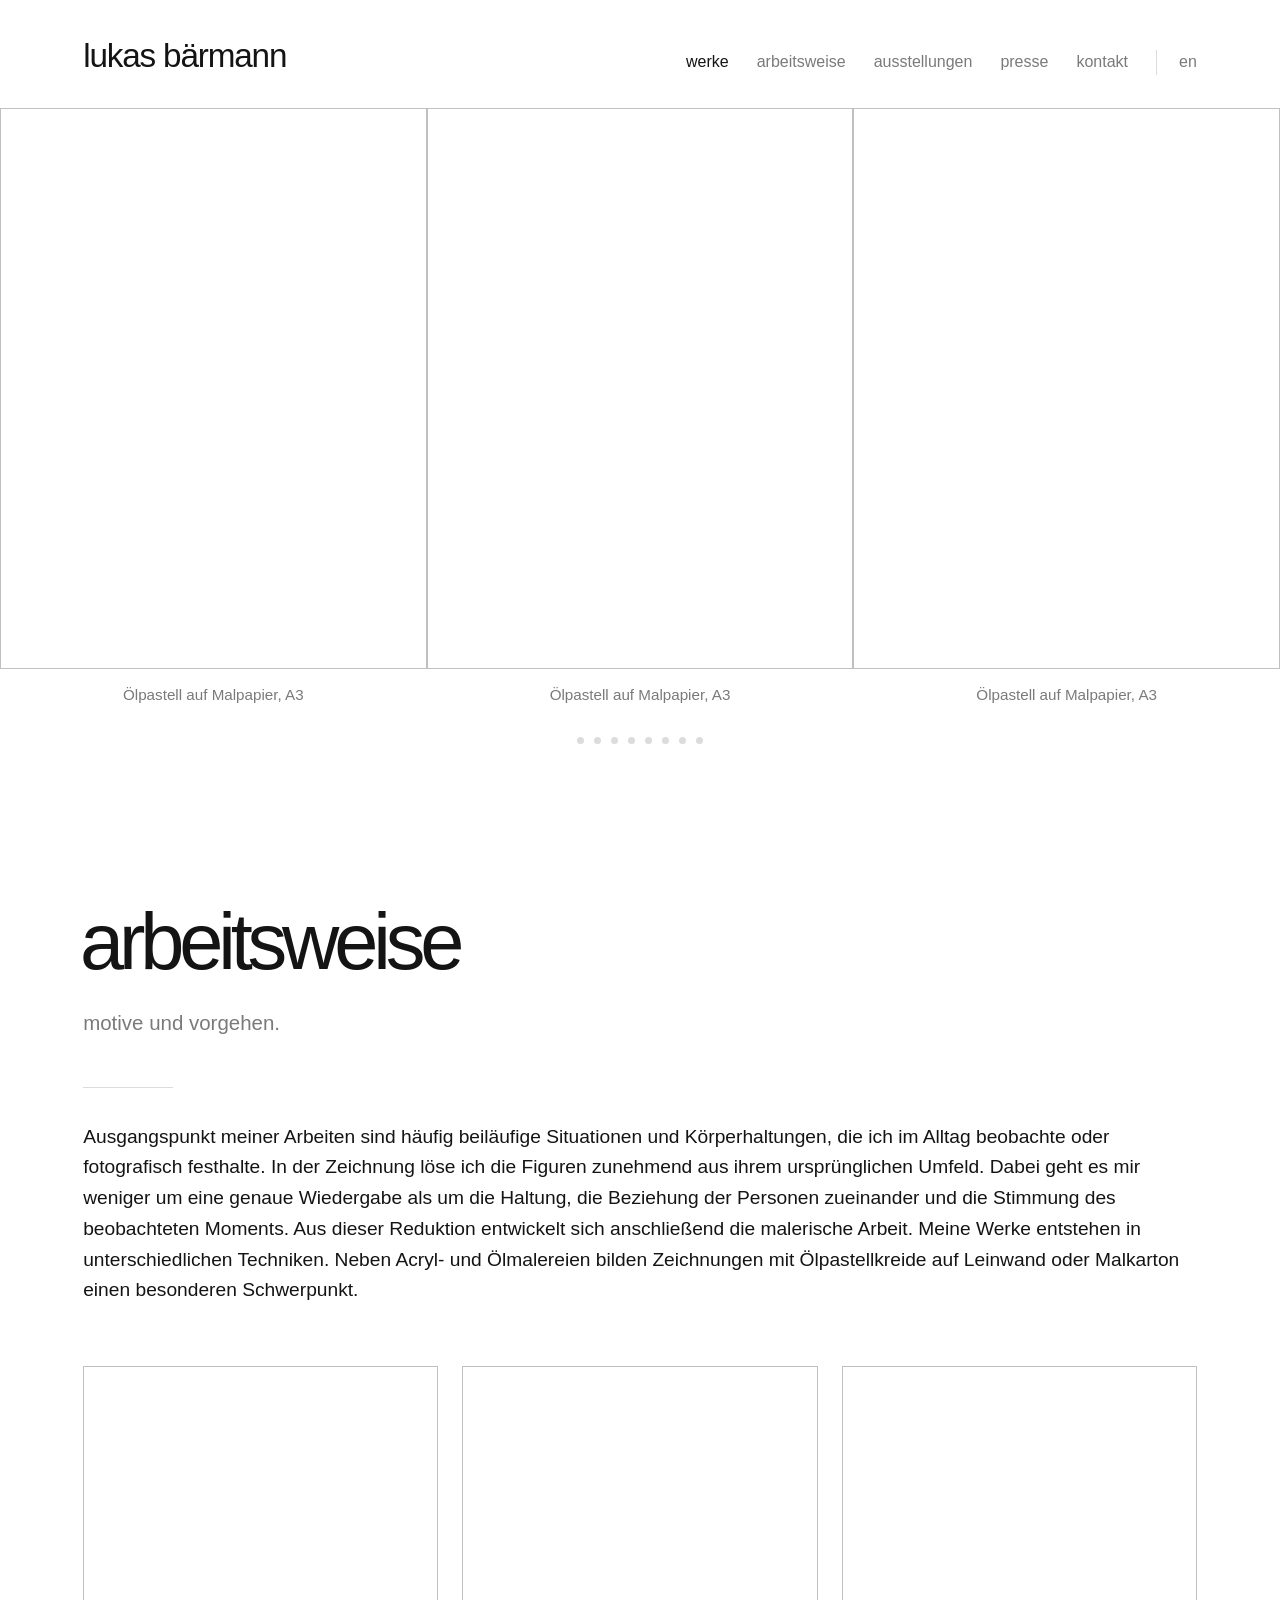
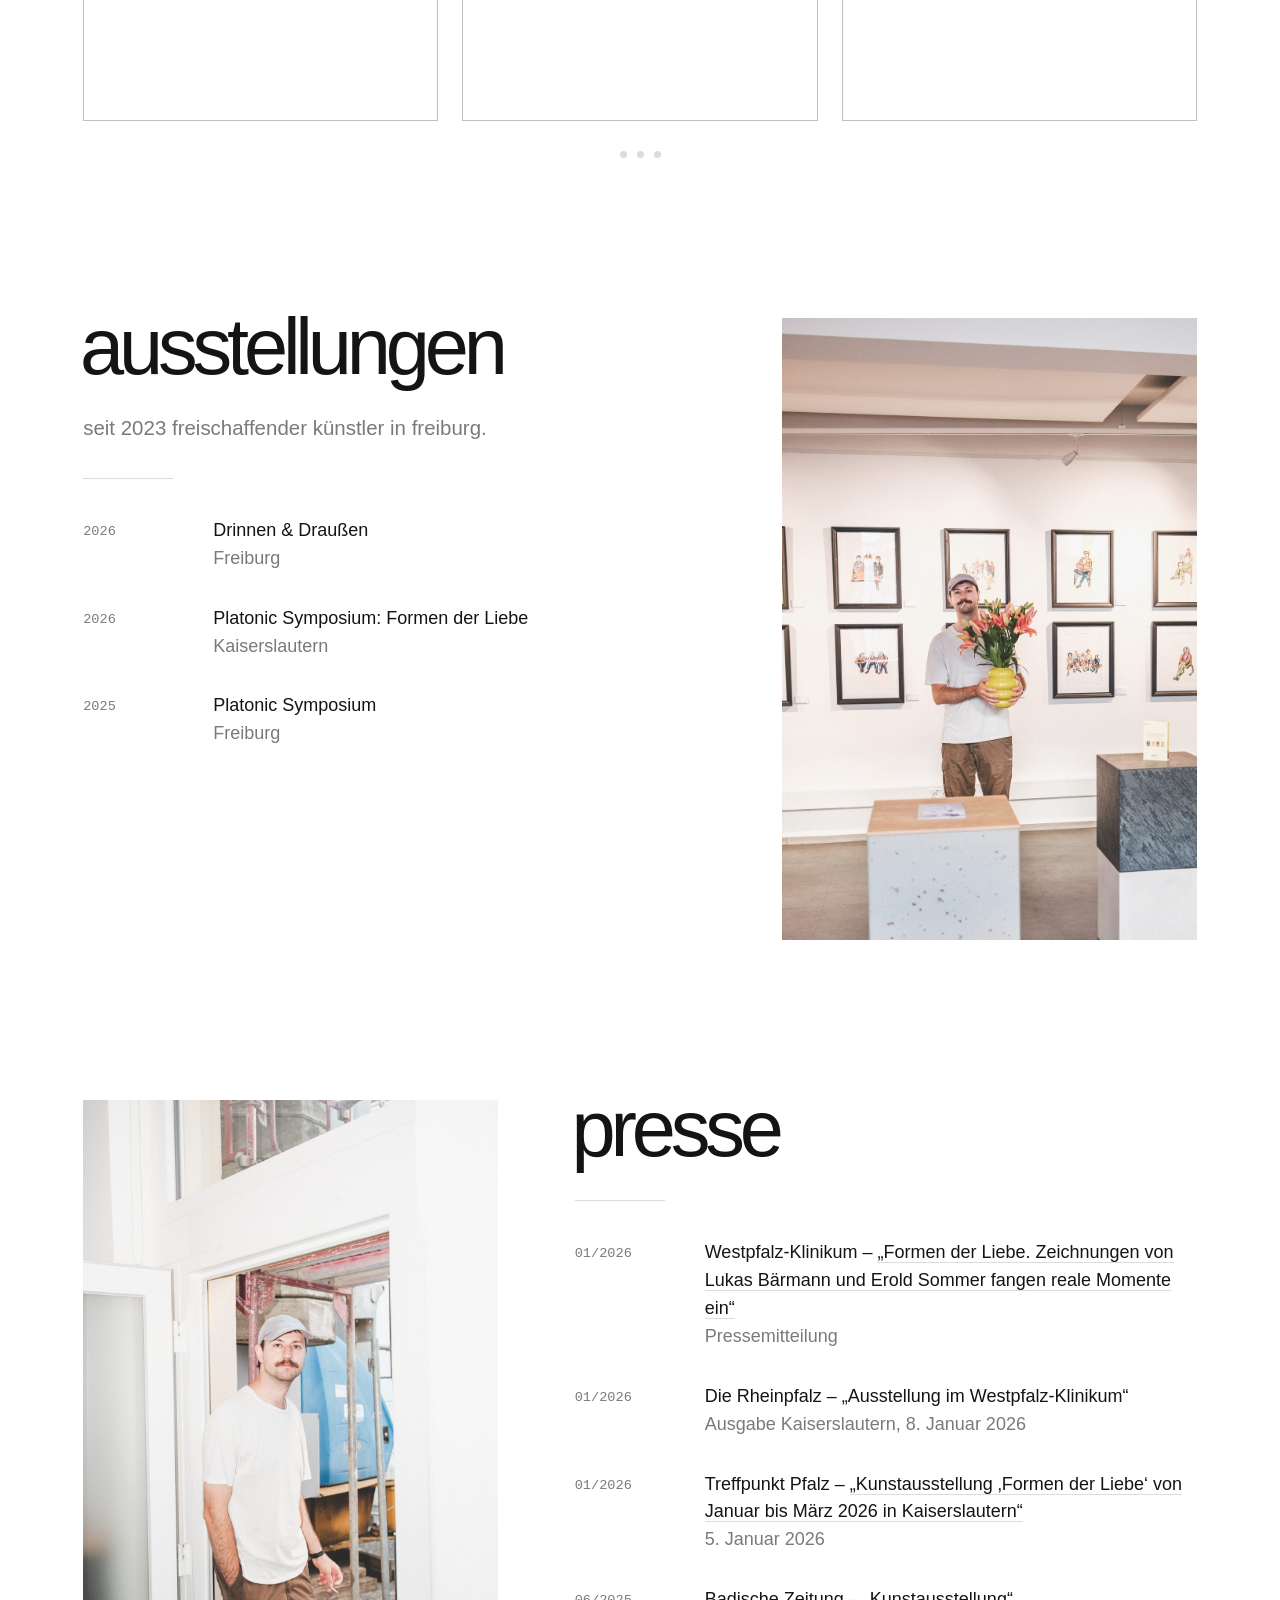
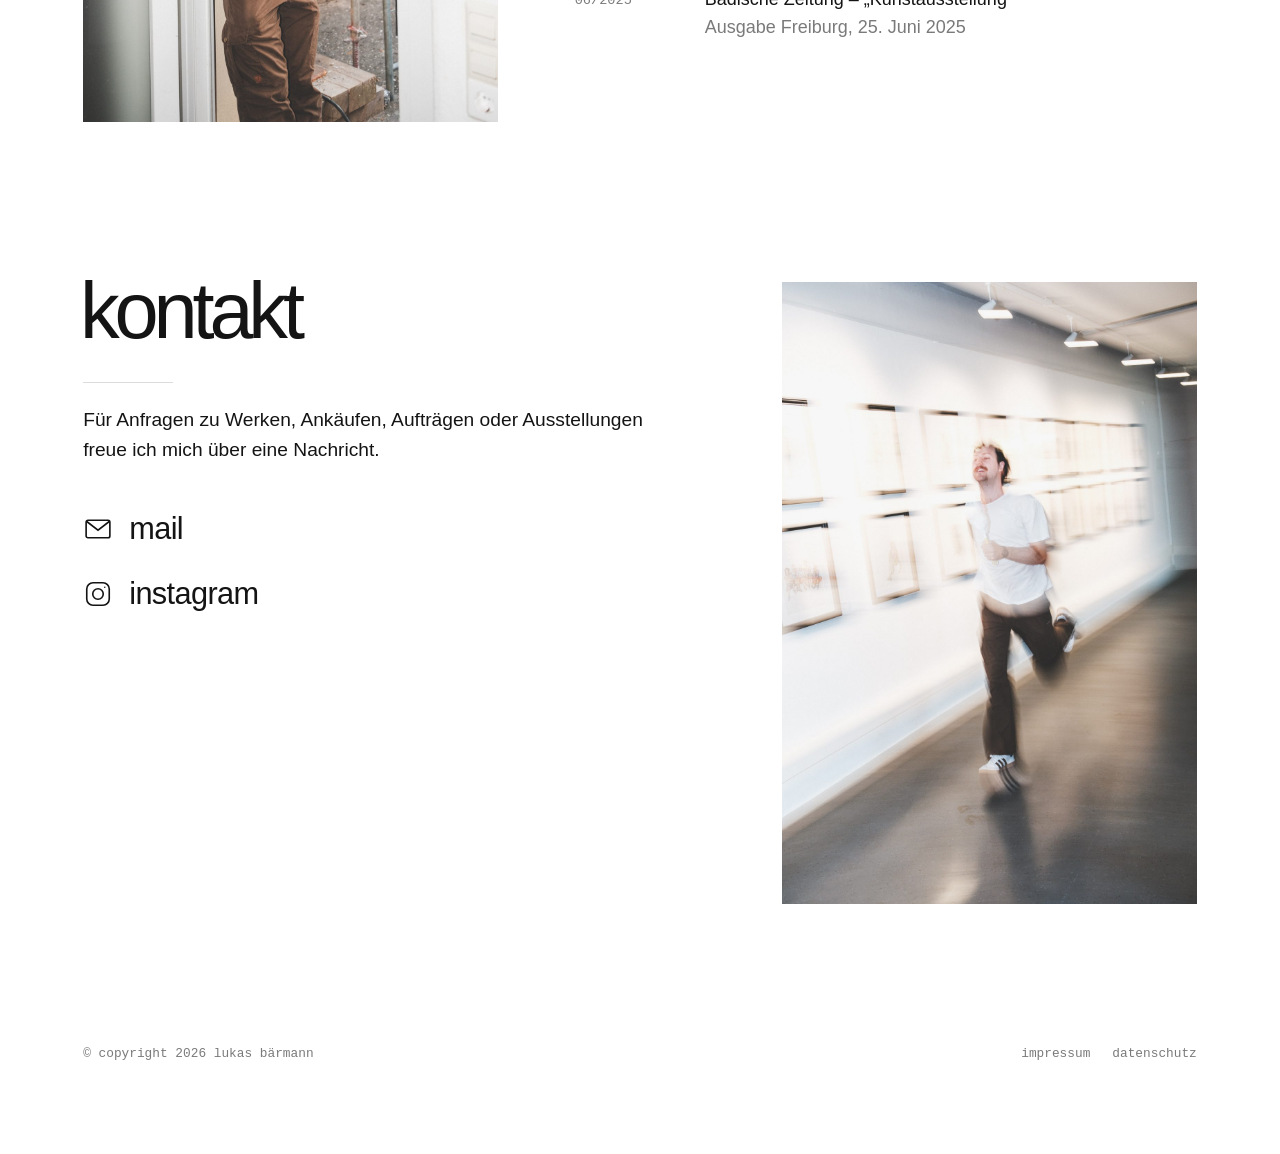
==== index.html @ 50612a20 "Titel: Selfcare statt Selicare Co-Authored-By: Claude Opus 5.5 <noreply@anthropic.com> Claude-Sessio" ====
<!doctype html>
<html lang="de">
<head>
<meta charset="utf-8">
<meta name="viewport" content="width=device-width, initial-scale=1">
<link rel="icon" href="favicon.ico" sizes="48x48">
<link rel="icon" href="favicon-32.png" sizes="32x32" type="image/png">
<link rel="icon" href="favicon-192.png" sizes="192x192" type="image/png">
<link rel="apple-touch-icon" href="apple-touch-icon.png">
<title>Lukas Bärmann – Künstler in Freiburg · Zeichnungen in Ölpastell</title>
<meta name="description" content="Lukas Bärmann – freischaffender Künstler in Freiburg im Breisgau. Figurative Zeichnungen in Ölpastellkreide.">
<link rel="canonical" href="https://lukasbaermann.de/">
<link rel="alternate" hreflang="de" href="https://lukasbaermann.de/">
<link rel="alternate" hreflang="en" href="https://lukasbaermann.de/en/">
<link rel="alternate" hreflang="x-default" href="https://lukasbaermann.de/">
<meta property="og:type" content="website">
<meta property="og:locale" content="de_DE">
<meta property="og:url" content="https://lukasbaermann.de/">
<meta property="og:title" content="Lukas Bärmann – Künstler in Freiburg">
<meta property="og:description" content="Figurative Zeichnungen in Ölpastell. Freischaffender Künstler in Freiburg im Breisgau.">
<meta property="og:image" content="https://lukasbaermann.de/bilder/vorschau.jpg">
<meta property="og:image:width" content="1200">
<meta property="og:image:height" content="630">
<meta name="twitter:card" content="summary_large_image">
<script type="application/ld+json">
{"@context":"https://schema.org","@type":"Person","name":"Lukas Bärmann","url":"https://lukasbaermann.de/",
 "jobTitle":"Bildender Künstler","description":"Freischaffender Künstler in Freiburg im Breisgau, figurative Zeichnungen in Ölpastell.",
 "image":"https://lukasbaermann.de/bilder/vorschau.jpg","email":"mailto:art@lukasbaermann.de",
 "address":{"@type":"PostalAddress","addressLocality":"Freiburg im Breisgau","addressCountry":"DE"},
 "sameAs":["https://www.instagram.com/lukasbaermann/"]}
</script>
<style>
  /* Keine externen Schriften oder Dienste (DSGVO-freundlich) */
  :root{
    --bg:#ffffff; --ink:#141414; --muted:#7a7a7a; --line:#dcdcdc;
    --sans:"Helvetica Neue",Helvetica,Arial,sans-serif;
    --mono:ui-monospace,"SF Mono",Menlo,Consolas,monospace;
    --rand:clamp(20px,6.5vw,100px);
  }
  *{box-sizing:border-box;margin:0;padding:0}
  html{scroll-behavior:smooth}
  body{background:var(--bg);color:var(--ink);font-family:var(--sans);font-weight:400;font-size:18px;line-height:1.55;-webkit-font-smoothing:antialiased}
  a{color:inherit;text-decoration:none}
  img{display:block;max-width:100%}
  button{font:inherit;color:inherit;background:none;border:0;cursor:pointer}
  .rand{padding-left:var(--rand);padding-right:var(--rand)}
  :focus-visible{outline:1px solid var(--ink);outline-offset:3px}

  /* Kopf: schmal, bleibt oben, blendet sich beim Runterscrollen aus */
  header{position:sticky;top:0;z-index:20;background:rgba(255,255,255,.96);display:flex;justify-content:space-between;align-items:baseline;gap:20px;padding-top:30px;padding-bottom:26px;transition:transform .35s ease}
  header.versteckt{transform:translateY(-100%)}
  .logo-h{font:inherit;margin:0}
  .logo{font-size:clamp(1.6rem,2.6vw,2.25rem);font-weight:400;letter-spacing:-.035em}
  nav{display:flex;gap:28px;font-size:1rem}
  nav a{color:var(--muted);transition:color .2s}
  nav a:hover,nav a.aktiv{color:var(--ink)}
  nav .sprache{padding-left:22px;border-left:1px solid var(--line)}
  .burger{display:none;width:44px;height:44px;margin-right:-10px;position:relative}
  .burger span{position:absolute;left:10px;right:10px;height:1.5px;background:var(--ink);transition:transform .3s,opacity .3s}
  .burger span:nth-child(1){top:15px} .burger span:nth-child(2){top:21px} .burger span:nth-child(3){top:27px}
  .menue-offen .burger span:nth-child(1){transform:translateY(6px) rotate(45deg)}
  .menue-offen .burger span:nth-child(2){opacity:0}
  .menue-offen .burger span:nth-child(3){transform:translateY(-6px) rotate(-45deg)}

  /* Abschnitte */
  section{padding-top:140px;padding-bottom:20px;scroll-margin-top:20px}
  .titel{font-size:clamp(2.8rem,6.2vw,6.2rem);font-weight:400;letter-spacing:-.065em;line-height:.95;margin-left:-.04em}
  .unterzeile{font-size:clamp(1.1rem,1.6vw,1.35rem);font-weight:300;color:var(--muted);margin-top:28px}
  .strich{width:90px;height:1px;background:var(--line);margin:48px 0 34px}

  /* Karussell: drei Bilder über die volle Breite, wechselnd (Werke und Arbeitsfotos) */
  #werke{padding-top:0}
  .buehne{position:relative}
  .reihe{display:grid;grid-template-columns:repeat(var(--n,3),minmax(0,1fr));transition:opacity .7s ease}
  .reihe.weg{opacity:0}
  .slot .bildknopf{display:block;width:100%;padding:0;cursor:zoom-in}
  .slot img{width:100%;height:auto;object-fit:cover}
  .slot.werk img{aspect-ratio:1216/1600}
  .slot.foto img{aspect-ratio:1/1}
  .slot figcaption{font-size:.95rem;font-weight:300;text-align:center;padding:14px 16px 0}
  .slot .werktitel,.slot .technik{display:block}
  .slot .technik{color:var(--muted)}
  .slot .status{display:inline-block;margin-top:6px;font-size:.78rem;color:var(--muted);letter-spacing:.01em;border-bottom:1px solid var(--line);transition:color .2s,border-color .2s}
  .slot a.status:hover{color:var(--ink);border-color:var(--ink)}
  .slot .status.verkauft{border-bottom-color:transparent}
  .pfeil{position:absolute;top:0;bottom:0;width:12%;min-width:60px;display:flex;align-items:center;justify-content:center;z-index:3;opacity:0;transition:opacity .3s}
  .pfeil svg{width:44px;height:44px;stroke:#141414;stroke-width:1.2;fill:none;opacity:.45;transition:opacity .2s}
  .pfeil.links{left:0} .pfeil.rechts{right:0}
  .buehne:hover .pfeil{opacity:1}
  .pfeil:hover svg{opacity:.85}
  @media (hover:none){ .pfeil{opacity:1} .pfeil svg{opacity:.35} }
  .punkte{display:flex;justify-content:center;gap:10px;margin-top:30px}
  .punkte button{width:7px;height:7px;border-radius:50%;background:var(--line);padding:0}
  .punkte button.aktiv{background:var(--ink)}
  /* Handy: schmale Fortschrittslinie statt Punkten */
  .fortschritt{display:none;position:relative;width:120px;height:1px;background:var(--line);margin:34px auto 0}
  .fortschritt span{position:absolute;top:-.5px;left:0;height:2px;background:var(--ink);transition:left .45s ease,width .45s ease}
  @media (max-width:760px){ .punkte{display:none} .fortschritt{display:block} }
  /* Handy: Werke liegen nebeneinander und gleiten beim Wischen durch; die Linie ist ein Schieberegler */
  .reihe.band{display:flex;overflow-x:auto;overscroll-behavior-x:contain;scroll-snap-type:x mandatory;scrollbar-width:none;transition:none}
  .reihe.band::-webkit-scrollbar{display:none}
  .reihe.band .slot{flex:0 0 100%;scroll-snap-align:center;scroll-snap-stop:always}
  .fortschritt{touch-action:none;cursor:pointer}
  .fortschritt::before{content:"";position:absolute;left:-12px;right:-12px;top:-16px;bottom:-16px}
  .fortschritt.zieht span{height:3px;top:-1px;transition:none}

  /* Arbeitsweise */
  .text{font-size:clamp(1.1rem,1.5vw,1.35rem);font-weight:300;line-height:1.6;margin-bottom:60px}
  #arbeitsweise .reihe{gap:24px}

  /* Ausstellungen, Presse, Kontakt: Inhalt links, Fotos rechts (alle gleich groß) */
  .zeile-foto{display:grid;grid-template-columns:1.5fr 1fr;gap:clamp(30px,6vw,110px);align-items:start}
  .zeile-foto.gespiegelt{grid-template-columns:1fr 1.5fr}
  .zeile-foto .foto{width:100%;aspect-ratio:2/3;object-fit:cover}
  .zeile-foto .titel{margin-top:-.12em}
  .liste{list-style:none}
  .liste li{display:grid;grid-template-columns:110px 1fr;gap:20px;padding:16px 0}
  .liste .jahr{font-family:var(--mono);font-size:.85rem;color:var(--muted);padding-top:4px}
  .liste strong{font-weight:300}
  .liste span{display:block;font-weight:300;color:var(--muted)}
  .liste a{border-bottom:1px solid var(--line)}
  .liste a:hover{border-color:var(--ink)}

  /* Kontakt */
  #kontakt{padding-bottom:100px}
  #presse .strich,#ausstellungen .strich,#kontakt .strich{margin:34px 0 22px}
  #kontakt p{font-weight:300;font-size:1.2rem;max-width:560px}
  .kanaele{list-style:none;margin-top:40px;display:grid;gap:18px}
  .kanaele a{display:inline-flex;align-items:center;gap:16px;font-size:clamp(1.4rem,2.4vw,2rem);font-weight:300;letter-spacing:-.02em;transition:color .2s}
  .kanaele a:hover{color:var(--muted)}
  .kanaele svg{width:30px;height:30px;flex:none;stroke:currentColor;stroke-width:1.3;fill:none}

  footer{display:flex;justify-content:space-between;flex-wrap:wrap;gap:12px;padding-top:40px;padding-bottom:40px;font-family:var(--mono);font-size:.8rem;color:var(--muted)}
  footer a{margin-left:22px}
  footer a:hover{color:var(--ink)}

  /* Großansicht */
  .gross-ansicht{position:fixed;inset:0;background:rgba(255,255,255,.97);display:none;align-items:center;justify-content:center;flex-direction:column;z-index:50;padding:24px}
  .gross-ansicht.offen{display:flex}
  .gross-ansicht img{max-width:min(92vw,1000px);max-height:82vh;object-fit:contain}
  .gross-ansicht .zeile{margin-top:16px;font-size:.95rem;min-height:1.5em}
  .gross-ansicht .zeile b{font-weight:300}
  .gross-ansicht .zeile span{font-weight:300;color:var(--muted)}
  .gross-ansicht .anfrage{display:inline-block;margin-top:10px;font-size:.95rem;color:var(--muted);border-bottom:1px solid var(--line);transition:color .2s,border-color .2s}
  .gross-ansicht .anfrage:hover{color:var(--ink);border-color:var(--ink)}
  .gross-ansicht .anfrage[hidden]{display:none}
  .gross-ansicht .anfrage.verkauft{border:0;color:var(--muted);cursor:default}
  .gross-ansicht .zu{position:absolute;top:22px;right:28px;font-size:1rem;color:var(--muted)}
  .gross-ansicht .zu:hover{color:var(--ink)}
  .gross-ansicht .pf{position:absolute;top:50%;transform:translateY(-50%);font-size:2rem;font-weight:300;color:var(--muted);padding:20px}
  .gross-ansicht .pf:hover{color:var(--ink)}
  .gross-ansicht .l{left:8px} .gross-ansicht .r{right:8px}

  @media (max-width:760px){
    body{font-size:16px}
    header{align-items:center;padding-top:16px;padding-bottom:14px;flex-wrap:wrap}
    .burger{display:block}
    nav{display:none;flex-basis:100%;flex-direction:column;gap:0;padding:18px 0 10px}
    .menue-offen nav{display:flex}
    nav a{font-size:1.6rem;font-weight:300;letter-spacing:-.02em;padding:6px 0;color:var(--ink)}
    nav a.aktiv{color:var(--muted)}
    nav .sprache{border:0;padding-left:0;margin-top:10px;font-size:1.1rem;color:var(--muted)}
    section{padding-top:80px}
    .liste li{grid-template-columns:1fr;gap:2px}
    .zeile-foto,.zeile-foto.gespiegelt{grid-template-columns:1fr}
    footer{flex-direction:column} footer a{margin:0 22px 0 0}
    .zeile-foto.gespiegelt .foto{order:2}
  }
  @media (prefers-reduced-motion:reduce){ .reihe{transition:none} html{scroll-behavior:auto} }
</style>
</head>
<body>

<header class="rand">
  <h1 class="logo-h"><a href="#" class="logo" aria-label="Lukas Bärmann">lukas bärmann</a></h1>
  <button class="burger" aria-label="menü öffnen" aria-expanded="false" aria-controls="menue"><span></span><span></span><span></span></button>
  <nav id="menue">
    <a href="#werke">werke</a>
    <a href="#arbeitsweise">arbeitsweise</a>
    <a href="#ausstellungen">ausstellungen</a>
    <a href="#presse">presse</a>
    <a href="#kontakt">kontakt</a>
    <a href="en/" class="sprache" lang="en" hreflang="en">en</a>
  </nav>
</header>

<main>
  <section id="werke" aria-label="werke">
    <div class="karussell" data-quelle="werke" data-art="werk">
      <div class="buehne">
        <button class="pfeil links" aria-label="vorherige werke"><svg viewBox="0 0 24 24"><path d="M15 4 7 12l8 8"/></svg></button>
        <button class="pfeil rechts" aria-label="nächste werke"><svg viewBox="0 0 24 24"><path d="M9 4l8 8-8 8"/></svg></button>
        <div class="reihe">
        <figure class="slot werk">
          <button class="bildknopf" aria-label="Nordlichter groß ansehen"><img src="bilder/werke/werk-22-klein.jpg" alt="Nordlichter"></button>
          <figcaption><span class="werktitel">Nordlichter</span><span class="technik">Ölpastell auf Malpapier, A3</span><a class="status" href="mailto:art@lukasbaermann.de?subject=Anfrage%3A%20Nordlichter">anfragen</a></figcaption>
        </figure>
        <figure class="slot werk">
          <button class="bildknopf" aria-label="at Bächle groß ansehen"><img src="bilder/werke/werk-18-klein.jpg" alt="at Bächle"></button>
          <figcaption><span class="werktitel">at Bächle</span><span class="technik">Ölpastell auf Malpapier, A3</span><a class="status" href="mailto:art@lukasbaermann.de?subject=Anfrage%3A%20at Bächle">anfragen</a></figcaption>
        </figure>
        <figure class="slot werk">
          <button class="bildknopf" aria-label="Junge Väter groß ansehen"><img src="bilder/werke/werk-16-klein.jpg" alt="Junge Väter"></button>
          <figcaption><span class="werktitel">Junge Väter</span><span class="technik">Ölpastell auf Malpapier, A3</span><a class="status" href="mailto:art@lukasbaermann.de?subject=Anfrage%3A%20Junge Väter">anfragen</a></figcaption>
        </figure>
        </div>
      </div>
      <div class="punkte"></div>
      <div class="fortschritt" aria-hidden="true"><span></span></div>
    </div>
  </section>

  <section id="arbeitsweise" class="rand">
    <h2 class="titel">arbeitsweise</h2>
    <p class="unterzeile">motive und vorgehen.</p>
    <div class="strich"></div>
    <p class="text">Ausgangspunkt meiner Arbeiten sind häufig beiläufige Situationen und Körperhaltungen, die ich im Alltag beobachte oder fotografisch festhalte. In der Zeichnung löse ich die Figuren zunehmend aus ihrem ursprünglichen Umfeld. Dabei geht es mir weniger um eine genaue Wiedergabe als um die Haltung, die Beziehung der Personen zueinander und die Stimmung des beobachteten Moments. Aus dieser Reduktion entwickelt sich anschließend die malerische Arbeit. Meine Werke entstehen in unterschiedlichen Techniken. Neben Acryl- und Ölmalereien bilden Zeichnungen mit Ölpastellkreide auf Leinwand oder Malkarton einen besonderen Schwerpunkt.</p>
    <div class="karussell" data-quelle="prozess" data-art="foto">
      <div class="buehne">
        <button class="pfeil links" aria-label="vorherige fotos"><svg viewBox="0 0 24 24"><path d="M15 4 7 12l8 8"/></svg></button>
        <button class="pfeil rechts" aria-label="nächste fotos"><svg viewBox="0 0 24 24"><path d="M9 4l8 8-8 8"/></svg></button>
        <div class="reihe">
        <figure class="slot foto">
          <button class="bildknopf" aria-label="Arbeitsprozess 1 groß ansehen"><img src="bilder/atelier/prozess-1.jpg" alt="Arbeitsprozess 1"></button>
        </figure>
        <figure class="slot foto">
          <button class="bildknopf" aria-label="Arbeitsprozess 2 groß ansehen"><img src="bilder/atelier/prozess-2.jpg" alt="Arbeitsprozess 2"></button>
        </figure>
        <figure class="slot foto">
          <button class="bildknopf" aria-label="Arbeitsprozess 3 groß ansehen"><img src="bilder/atelier/prozess-3.jpg" alt="Arbeitsprozess 3"></button>
        </figure>
        </div>
      </div>
      <div class="punkte"></div>
      <div class="fortschritt" aria-hidden="true"><span></span></div>
    </div>
  </section>

  <section id="ausstellungen" class="rand">
    <div class="zeile-foto">
      <div>
        <h2 class="titel">ausstellungen</h2>
        <p class="unterzeile">seit 2023 freischaffender künstler in freiburg.</p>
        <div class="strich"></div>
        <ul class="liste">
      <li><div class="jahr">2026</div><div><strong>Drinnen &amp; Draußen</strong><span>Freiburg</span></div></li>
      <li><div class="jahr">2026</div><div><strong>Platonic Symposium: Formen der Liebe</strong><span>Kaiserslautern</span></div></li>
      <li><div class="jahr">2025</div><div><strong>Platonic Symposium</strong><span>Freiburg</span></div></li>
        </ul>
      </div>
      <img class="foto" src="bilder/titel/ausstellung-2.jpg" alt="Lukas Bärmann mit Blumenvase in der Ausstellung" loading="lazy">
    </div>
  </section>

  <section id="presse" class="rand">
    <div class="zeile-foto gespiegelt">
      <img class="foto" src="bilder/titel/portrait.jpg" alt="Lukas Bärmann im Türrahmen" loading="lazy">
      <div>
        <h2 class="titel">presse</h2>
        <div class="strich"></div>
        <ul class="liste">
          <li><div class="jahr">01/2026</div><div><strong>Westpfalz-Klinikum</strong> – <a href="https://www.westpfalz-klinikum.de/presse/unsere-pressemitteilungen/formen-der-liebe" target="_blank" rel="noopener">„Formen der Liebe. Zeichnungen von Lukas Bärmann und Erold Sommer fangen reale Momente ein“</a><span>Pressemitteilung</span></div></li>
          <li><div class="jahr">01/2026</div><div><strong>Die Rheinpfalz</strong> – „Ausstellung im Westpfalz-Klinikum“<span>Ausgabe Kaiserslautern, 8. Januar 2026</span></div></li>
          <li><div class="jahr">01/2026</div><div><strong>Treffpunkt Pfalz</strong> – <a href="https://www.treffpunkt-pfalz.de/westpfalz/kunstausstellung-formen-der-liebe-von-januar-bis-maerz-2026-in-kaiserslautern/" target="_blank" rel="noopener">„Kunstausstellung ‚Formen der Liebe‘ von Januar bis März 2026 in Kaiserslautern“</a><span>5. Januar 2026</span></div></li>
          <li><div class="jahr">06/2025</div><div><strong>Badische Zeitung</strong> – „Kunstausstellung“<span>Ausgabe Freiburg, 25. Juni 2025</span></div></li>
        </ul>
      </div>
    </div>
  </section>

  <section id="kontakt" class="rand">
    <div class="zeile-foto">
      <div>
        <h2 class="titel">kontakt</h2>
        <div class="strich"></div>
        <p>Für Anfragen zu Werken, Ankäufen, Aufträgen oder Ausstellungen freue ich mich über eine Nachricht.</p>
        <ul class="kanaele">
          <li><a href="mailto:art@lukasbaermann.de"><svg viewBox="0 0 24 24" aria-hidden="true"><rect x="2.5" y="5" width="19" height="14" rx="1.5"/><path d="m3 6 9 7 9-7"/></svg>mail</a></li>
          <li><a href="https://www.instagram.com/lukasbaermann/" target="_blank" rel="noopener"><svg viewBox="0 0 24 24" aria-hidden="true"><rect x="3" y="3" width="18" height="18" rx="5"/><circle cx="12" cy="12" r="4.2"/><circle cx="17.4" cy="6.6" r=".6" fill="currentColor" stroke="none"/></svg>instagram</a></li>
        </ul>
      </div>
      <img class="foto" src="bilder/titel/ausstellung-1.jpg" alt="Lukas Bärmann läuft durch die Ausstellung" loading="lazy">
    </div>
  </section>
</main>

<footer class="rand">
  <span>© copyright 2026 lukas bärmann</span>
  <span><a href="impressum.html">impressum</a><a href="datenschutz.html">datenschutz</a></span>
</footer>

<div class="gross-ansicht" id="gross" role="dialog" aria-modal="true" aria-label="bild groß">
  <button class="zu" id="zu">schließen</button>
  <button class="pf l" id="gl" aria-label="vorheriges bild">‹</button>
  <img id="grossbild" alt="">
  <p class="zeile"><b id="grosstitel"></b> <span id="grosstechnik"></span></p>
  <a class="anfrage" id="anfrage" href="mailto:art@lukasbaermann.de" data-anfragen="anfragen" data-verkauft="verkauft">anfragen</a>
  <button class="pf r" id="gr" aria-label="nächstes bild">›</button>
</div>

<script>
  const QUELLEN={werke:[{"t": "Nordlichter", "src": "bilder/werke/werk-22.jpg", "th": "bilder/werke/werk-22-klein.jpg", "id": "werk-nordlichter", "v": false}, {"t": "at Bächle", "src": "bilder/werke/werk-18.jpg", "th": "bilder/werke/werk-18-klein.jpg", "id": "werk-at-baechle", "v": false}, {"t": "Junge Väter", "src": "bilder/werke/werk-16.jpg", "th": "bilder/werke/werk-16-klein.jpg", "id": "werk-junge-vaeter", "v": false}, {"t": "ZMF 2", "src": "bilder/werke/werk-21.jpg", "th": "bilder/werke/werk-21-klein.jpg", "id": "werk-zmf-2", "v": false}, {"t": "ZMF 1", "src": "bilder/werke/werk-19.jpg", "th": "bilder/werke/werk-19-klein.jpg", "id": "werk-zmf-1", "v": false}, {"t": "Sonntagsausfahrt", "src": "bilder/werke/werk-23.jpg", "th": "bilder/werke/werk-23-klein.jpg", "id": "werk-sonntagsausfahrt", "v": false}, {"t": "Casa di pietra", "src": "bilder/werke/werk-13.jpg", "th": "bilder/werke/werk-13-klein.jpg", "id": "werk-casa-di-pietra", "v": false}, {"t": "Grechetto", "src": "bilder/werke/werk-01.jpg", "th": "bilder/werke/werk-01-klein.jpg", "id": "werk-grechetto", "v": false}, {"t": "Erwartungen", "src": "bilder/werke/werk-12.jpg", "th": "bilder/werke/werk-12-klein.jpg", "id": "werk-erwartungen", "v": false}, {"t": "Schröders", "src": "bilder/werke/werk-06.jpg", "th": "bilder/werke/werk-06-klein.jpg", "id": "werk-schroeders", "v": false}, {"t": "Untitled", "src": "bilder/werke/werk-25.jpg", "th": "bilder/werke/werk-25-klein.jpg", "id": "werk-untitled", "v": false}, {"t": "Stammtisch", "src": "bilder/werke/werk-07.jpg", "th": "bilder/werke/werk-07-klein.jpg", "id": "werk-stammtisch", "v": false}, {"t": "Après-Ski", "src": "bilder/werke/werk-31.jpg", "th": "bilder/werke/werk-31-klein.jpg", "id": "werk-apres-ski", "v": true}, {"t": "Gedanken an Sophia Loren", "src": "bilder/werke/werk-11.jpg", "th": "bilder/werke/werk-11-klein.jpg", "id": "werk-gedanken-an-sophia-loren", "v": false}, {"t": "D'Artagnan", "src": "bilder/werke/werk-30.jpg", "th": "bilder/werke/werk-30-klein.jpg", "id": "werk-d-artagnan", "v": true}, {"t": "Akt mit rotem Handtuch", "src": "bilder/werke/werk-09.jpg", "th": "bilder/werke/werk-09-klein.jpg", "id": "werk-akt-mit-rotem-handtuch", "v": false}, {"t": "Der zweifache Eros", "src": "bilder/werke/werk-08.jpg", "th": "bilder/werke/werk-08-klein.jpg", "id": "werk-der-zweifache-eros", "v": false}, {"t": "Nach dem Tanzen", "src": "bilder/werke/werk-05.jpg", "th": "bilder/werke/werk-05-klein.jpg", "id": "werk-nach-dem-tanzen", "v": false}, {"t": "Zigarettenpause", "src": "bilder/werke/werk-03.jpg", "th": "bilder/werke/werk-03-klein.jpg", "id": "werk-zigarettenpause", "v": false}, {"t": "Selfcare", "src": "bilder/werke/werk-17.jpg", "th": "bilder/werke/werk-17-klein.jpg", "id": "werk-selfcare", "v": false}, {"t": "Sommerabend", "src": "bilder/werke/werk-20.jpg", "th": "bilder/werke/werk-20-klein.jpg", "id": "werk-sommerabend", "v": false}, {"t": "Barfuß", "src": "bilder/werke/werk-32.jpg", "th": "bilder/werke/werk-32-klein.jpg", "id": "werk-barfuss", "v": true}, {"t": "Tommi", "src": "bilder/werke/werk-33.jpg", "th": "bilder/werke/werk-33-klein.jpg", "id": "werk-tommi", "v": true}, {"t": "1984", "src": "bilder/werke/werk-34.jpg", "th": "bilder/werke/werk-34-klein.jpg", "id": "werk-1984", "v": true}], prozess:[{"t": "Arbeitsprozess 1", "src": "bilder/atelier/prozess-1.jpg", "th": "bilder/atelier/prozess-1.jpg"}, {"t": "Arbeitsprozess 2", "src": "bilder/atelier/prozess-2.jpg", "th": "bilder/atelier/prozess-2.jpg"}, {"t": "Arbeitsprozess 3", "src": "bilder/atelier/prozess-3.jpg", "th": "bilder/atelier/prozess-3.jpg"}, {"t": "Arbeitsprozess 4", "src": "bilder/atelier/prozess-4.jpg", "th": "bilder/atelier/prozess-4.jpg"}, {"t": "Arbeitsprozess 5", "src": "bilder/atelier/prozess-5.jpg", "th": "bilder/atelier/prozess-5.jpg"}, {"t": "Arbeitsprozess 6", "src": "bilder/atelier/prozess-6.jpg", "th": "bilder/atelier/prozess-6.jpg"}, {"t": "Arbeitsprozess 7", "src": "bilder/atelier/prozess-7.jpg", "th": "bilder/atelier/prozess-7.jpg"}, {"t": "Arbeitsprozess 8", "src": "bilder/atelier/prozess-8.jpg", "th": "bilder/atelier/prozess-8.jpg"}, {"t": "Arbeitsprozess 9", "src": "bilder/atelier/prozess-9.jpg", "th": "bilder/atelier/prozess-9.jpg"}]};
  const ruhig=matchMedia('(prefers-reduced-motion: reduce)').matches;
  function mailHref(w){return 'mailto:art@lukasbaermann.de?subject='+encodeURIComponent('Anfrage: '+w.t)+'&body='+encodeURIComponent('Hallo Lukas,\n\nich interessiere mich für dein Werk „'+w.t+'“ (Ölpastell auf Malpapier, A3).\n\n');}
  function laden(src){return new Promise(r=>{const i=new Image();i.onload=i.onerror=r;i.src=src;});}

  // Großansicht (für Werke mit Titel, für Fotos ohne)
  const gross=document.getElementById('gross'), gb=document.getElementById('grossbild'),
        gt=document.getElementById('grosstitel'), gtech=document.getElementById('grosstechnik');
  let gListe=[], gi=0, gWerk=false; const offen=()=>gross.classList.contains('offen');
  function oeffnen(liste,i,werk){gListe=liste;gWerk=werk;gi=(i+liste.length)%liste.length;const w=liste[gi];
    gb.src=w.src;gb.alt=w.t;gt.textContent=werk?w.t:'';gtech.textContent=werk?'– Ölpastell auf Malpapier, A3':'';
    const an=document.getElementById('anfrage'); an.hidden=!werk;
    an.textContent=(werk&&w.v)?an.dataset.verkauft:an.dataset.anfragen; an.classList.toggle('verkauft',!!(werk&&w.v));
    if(werk&&w.v) an.removeAttribute('href');
    if(werk&&!w.v) an.href=mailHref(w);
    gross.classList.add('offen');if(werk&&w.id)history.replaceState(null,'','#'+w.id);}
  function schliessen(){gross.classList.remove('offen');history.replaceState(null,'',location.pathname);}
  document.getElementById('zu').onclick=schliessen;
  document.getElementById('gl').onclick=()=>oeffnen(gListe,gi-1,gWerk);
  document.getElementById('gr').onclick=()=>oeffnen(gListe,gi+1,gWerk);
  gross.addEventListener('click',e=>{if(e.target===gross)schliessen();});
  document.addEventListener('keydown',e=>{if(!offen())return;
    if(e.key==='Escape')schliessen();if(e.key==='ArrowLeft')oeffnen(gListe,gi-1,gWerk);if(e.key==='ArrowRight')oeffnen(gListe,gi+1,gWerk);});

  // Karussell: Dreiergruppen über die volle Breite, wechseln automatisch
  const alleKarusselle=[];
  function karussell(el){
    const basis=QUELLEN[el.dataset.quelle], art=el.dataset.art, werk=art==='werk';
    // Handy: in der Werke-Galerie zuerst "at Bächle", dann die übrigen in gewohnter Reihenfolge
    // Handy, Arbeitsfotos: Gruppenskizze, ausgemaltes Gruppenbild, Zeichnen im Garten | mittlere Reihe wie gehabt |
    // Zeichnen des sitzenden Mannes, Skizze, ausgemalter sitzender Mann
    const ordnung=n=>{ if(n!==1) return basis;
      if(!werk) return [1,2,0,3,4,5,8,6,7].map(k=>basis[k]);
      const i=basis.findIndex(w=>w.t==='at Bächle');
      return i<0?basis:[basis[i],...basis.filter((_,k)=>k!==i)]; };
    let liste=basis;
    const reihe=el.querySelector('.reihe'), punkte=el.querySelector('.punkte'), buehne=el.querySelector('.buehne'),
          regler=el.querySelector('.fortschritt'), linie=el.querySelector('.fortschritt span');
    let proSeite=0, seite=0, timer=null, pause=false;
    const band=()=>proSeite===1;          // Handy: Band zum Durchblättern
    const seiten=()=>Math.ceil(liste.length/proSeite);
    const idx=(s,k)=>(s*proSeite+k)%liste.length;
    const datei=w=>(werk&&innerWidth*devicePixelRatio/proSeite>560)?w.src:w.th;
    const REG=120; let stueck=14;
    function beschriften(f,w){
      const img=f.querySelector('img'); img.alt=w.t;
      const c=f.querySelector('figcaption'); if(c){c.querySelector('.werktitel').textContent=w.t;
        const lab=document.getElementById('anfrage').dataset, pl=c.querySelector('.status-platz');
        pl.innerHTML=w.v?'<span class="status verkauft"></span>':'<a class="status"></a>';
        const s=pl.firstChild; s.textContent=w.v?lab.verkauft:lab.anfragen; if(!w.v)s.href=mailHref(w);}
      f.querySelector('.bildknopf').setAttribute('aria-label',w.t+' groß ansehen');
    }
    const slotHtml=()=>`<figure class="slot ${art}"><button class="bildknopf"><img alt=""></button>${werk?'<figcaption><span class="werktitel"></span><span class="technik">Ölpastell auf Malpapier, A3</span><span class="status-platz"></span></figcaption>':''}</figure>`;
    function bauen(){
      reihe.style.setProperty('--n',proSeite);
      reihe.classList.toggle('band',band());
      const n=liste.length, anzahl=band()?n+2:proSeite;   // Band: [Klon letztes] Werke… [Klon erstes]
      reihe.innerHTML=Array.from({length:anzahl},slotHtml).join('');
      const echt=k=>(k-1+n)%n;
      reihe.querySelectorAll('.bildknopf').forEach((b,k)=>b.onclick=()=>oeffnen(liste,band()?echt(k):idx(seite,k),werk));
      if(band()){
        reihe.querySelectorAll('.slot').forEach((f,k)=>{const w=liste[echt(k)],img=f.querySelector('img');
          if(k>2&&k<n+1)img.loading='lazy'; img.sizes='100vw'; img.srcset=w.th+' 532w, '+w.src+' 1216w'; img.src=w.th; beschriften(f,w);
          if(k===0||k===n+1)f.setAttribute('aria-hidden','true');});
      }
      stueck=Math.max(REG/seiten(),14); linie.style.width=stueck+'px';
      punkte.innerHTML=Array.from({length:seiten()},(_,i)=>`<button aria-label="gruppe ${i+1}"></button>`).join('');
      punkte.querySelectorAll('button').forEach((b,i)=>b.onclick=()=>{zeige(i);neustart();});
    }
    function linieSetzen(anteil){ linie.style.left=(Math.min(1,Math.max(0,anteil))*(REG-stueck))+'px'; }
    async function zeige(s,sofort=false){
      if(band()){
        // s darf -1 bzw. n sein: dann wird zum Klon geblättert und danach unsichtbar ans andere Ende gesprungen
        const n=seiten(); s=Math.max(-1,Math.min(n,s)); seite=(s+n)%n;
        reihe.scrollTo({left:(s+1)*reihe.clientWidth,behavior:(sofort||ruhig)?'instant':'smooth'});
        if(sofort) linieSetzen(n>1?seite/(n-1):0);
        return;
      }
      seite=(s+seiten())%seiten();
      const ws=Array.from({length:proSeite},(_,k)=>liste[idx(seite,k)]);
      const fertig=Promise.all(ws.map(w=>laden(datei(w))));
      if(!sofort&&!ruhig){reihe.classList.add('weg');await new Promise(r=>setTimeout(r,700));}
      await fertig;
      reihe.querySelectorAll('.slot').forEach((f,k)=>{const w=ws[k]; f.querySelector('img').src=datei(w); beschriften(f,w);});
      reihe.classList.remove('weg');
      punkte.querySelectorAll('button').forEach((b,i)=>b.classList.toggle('aktiv',i===seite));
      linieSetzen(seiten()>1?seite/(seiten()-1):0);
      for(let k=0;k<proSeite;k++) laden(datei(liste[idx(seite+1,k)]));
    }
    // Band: Linie folgt dem Wischen fließend
    let ruheTimer=null;
    function nachDemBlaettern(){ if(!band()||zieht)return; const W=reihe.clientWidth, n=seiten(), pos=Math.round(reihe.scrollLeft/W);
      if(pos===0) reihe.scrollTo({left:n*W,behavior:'instant'});          // vom Anfang rückwärts -> letztes Werk
      else if(pos===n+1) reihe.scrollTo({left:W,behavior:'instant'});     // über das Ende hinaus -> wieder von vorne
    }
    reihe.addEventListener('scroll',()=>{ if(!band())return;
      const W=Math.max(1,reihe.clientWidth), n=seiten(), lage=reihe.scrollLeft/W-1;
      linieSetzen(n>1?lage/(n-1):0);
      seite=((Math.round(lage)%n)+n)%n;
      clearTimeout(ruheTimer); ruheTimer=setTimeout(nachDemBlaettern,140); },{passive:true});
    reihe.addEventListener('scrollend',nachDemBlaettern);
    // Linie als Schieberegler
    let zieht=false;
    function ziehen(e){ const r=regler.getBoundingClientRect();
      const anteil=Math.min(1,Math.max(0,(e.clientX-r.left-stueck/2)/(REG-stueck)));
      if(band()) reihe.scrollLeft=(1+anteil*(seiten()-1))*reihe.clientWidth;
      else { linieSetzen(anteil); } return anteil; }
    regler.addEventListener('pointerdown',e=>{ zieht=true; pause=true; regler.classList.add('zieht'); regler.setPointerCapture(e.pointerId);
      reihe.style.scrollSnapType='none'; ziehen(e); });
    regler.addEventListener('pointermove',e=>{ if(zieht) ziehen(e); });
    const loslassen=e=>{ if(!zieht)return; zieht=false; regler.classList.remove('zieht'); reihe.style.scrollSnapType='';
      const anteil=ziehen(e); const ziel=Math.round(anteil*(seiten()-1)); pause=false; zeige(ziel); neustart(); };
    regler.addEventListener('pointerup',loslassen); regler.addEventListener('pointercancel',loslassen);
    function neustart(){clearInterval(timer); if(!ruhig) timer=setInterval(()=>{
      const r=el.getBoundingClientRect(), sichtbar=r.bottom>0&&r.top<innerHeight;
      if(!pause&&sichtbar&&!document.hidden&&!offen())zeige(seite+1);},6000);}
    el.querySelector('.pfeil.links').onclick=()=>{zeige(seite-1);neustart();};
    el.querySelector('.pfeil.rechts').onclick=()=>{zeige(seite+1);neustart();};
    buehne.addEventListener('mouseenter',()=>pause=true); buehne.addEventListener('mouseleave',()=>pause=false);
    let x0=null;
    buehne.addEventListener('touchstart',e=>{x0=e.touches[0].clientX; if(band())pause=true;},{passive:true});
    buehne.addEventListener('touchend',e=>{ if(band()){pause=false;neustart();x0=null;return;}
      if(x0===null)return;const dx=e.changedTouches[0].clientX-x0;
      if(Math.abs(dx)>40){zeige(seite+(dx<0?1:-1));neustart();} x0=null;});
    function anpassen(){const n=innerWidth<760?1:3; if(n!==proSeite){const w0=proSeite?liste[band()?seite:idx(seite,0)]:null;
      proSeite=n; liste=ordnung(n); const erstes=w0?Math.max(0,liste.indexOf(w0)):0;
      seite=Math.floor(erstes/proSeite); bauen(); requestAnimationFrame(()=>zeige(seite,true));}}
    addEventListener('resize',anpassen); anpassen(); neustart();
    alleKarusselle.push({el,weiter:d=>{zeige(seite+d);neustart();}});
  }
  document.querySelectorAll('.karussell').forEach(karussell);
  // Pfeiltasten steuern das Karussell, das gerade im Bild ist
  document.addEventListener('keydown',e=>{if(offen()||(e.key!=='ArrowLeft'&&e.key!=='ArrowRight'))return;
    const k=alleKarusselle.find(k=>{const r=k.el.getBoundingClientRect();return r.top<innerHeight*.6&&r.bottom>innerHeight*.3;});
    if(k)k.weiter(e.key==='ArrowRight'?1:-1);});

  // Kopfzeile: beim Runterscrollen ausblenden, beim Hochscrollen zeigen
  const kopf=document.querySelector('header'); let yAlt=scrollY;
  const burger=document.querySelector('.burger');
  function menue(auf){kopf.classList.toggle('menue-offen',auf);burger.setAttribute('aria-expanded',auf);burger.setAttribute('aria-label',auf?'menü schließen':'menü öffnen');}
  burger.onclick=()=>menue(!kopf.classList.contains('menue-offen'));
  document.querySelectorAll('nav a').forEach(a=>a.addEventListener('click',()=>menue(false)));
  addEventListener('scroll',()=>{const y=scrollY; if(!kopf.classList.contains('menue-offen'))kopf.classList.toggle('versteckt',y>yAlt&&y>120); yAlt=y;},{passive:true});
  // aktuellen Abschnitt im Menü markieren
  const links=[...document.querySelectorAll('nav a')];
  const beobachter=new IntersectionObserver(es=>es.forEach(e=>{if(e.isIntersecting)links.forEach(a=>a.classList.toggle('aktiv',a.getAttribute('href')==='#'+e.target.id));}),
    {rootMargin:'-45% 0px -50% 0px'});
  document.querySelectorAll('main section').forEach(s=>beobachter.observe(s));

  // Direktlink auf ein Werk, z. B. lukasbaermann.de/#werk-grechetto
  const start=QUELLEN.werke.findIndex(w=>'#'+w.id===location.hash); if(start>=0) oeffnen(QUELLEN.werke,start,true);
</script>
</body>
</html>
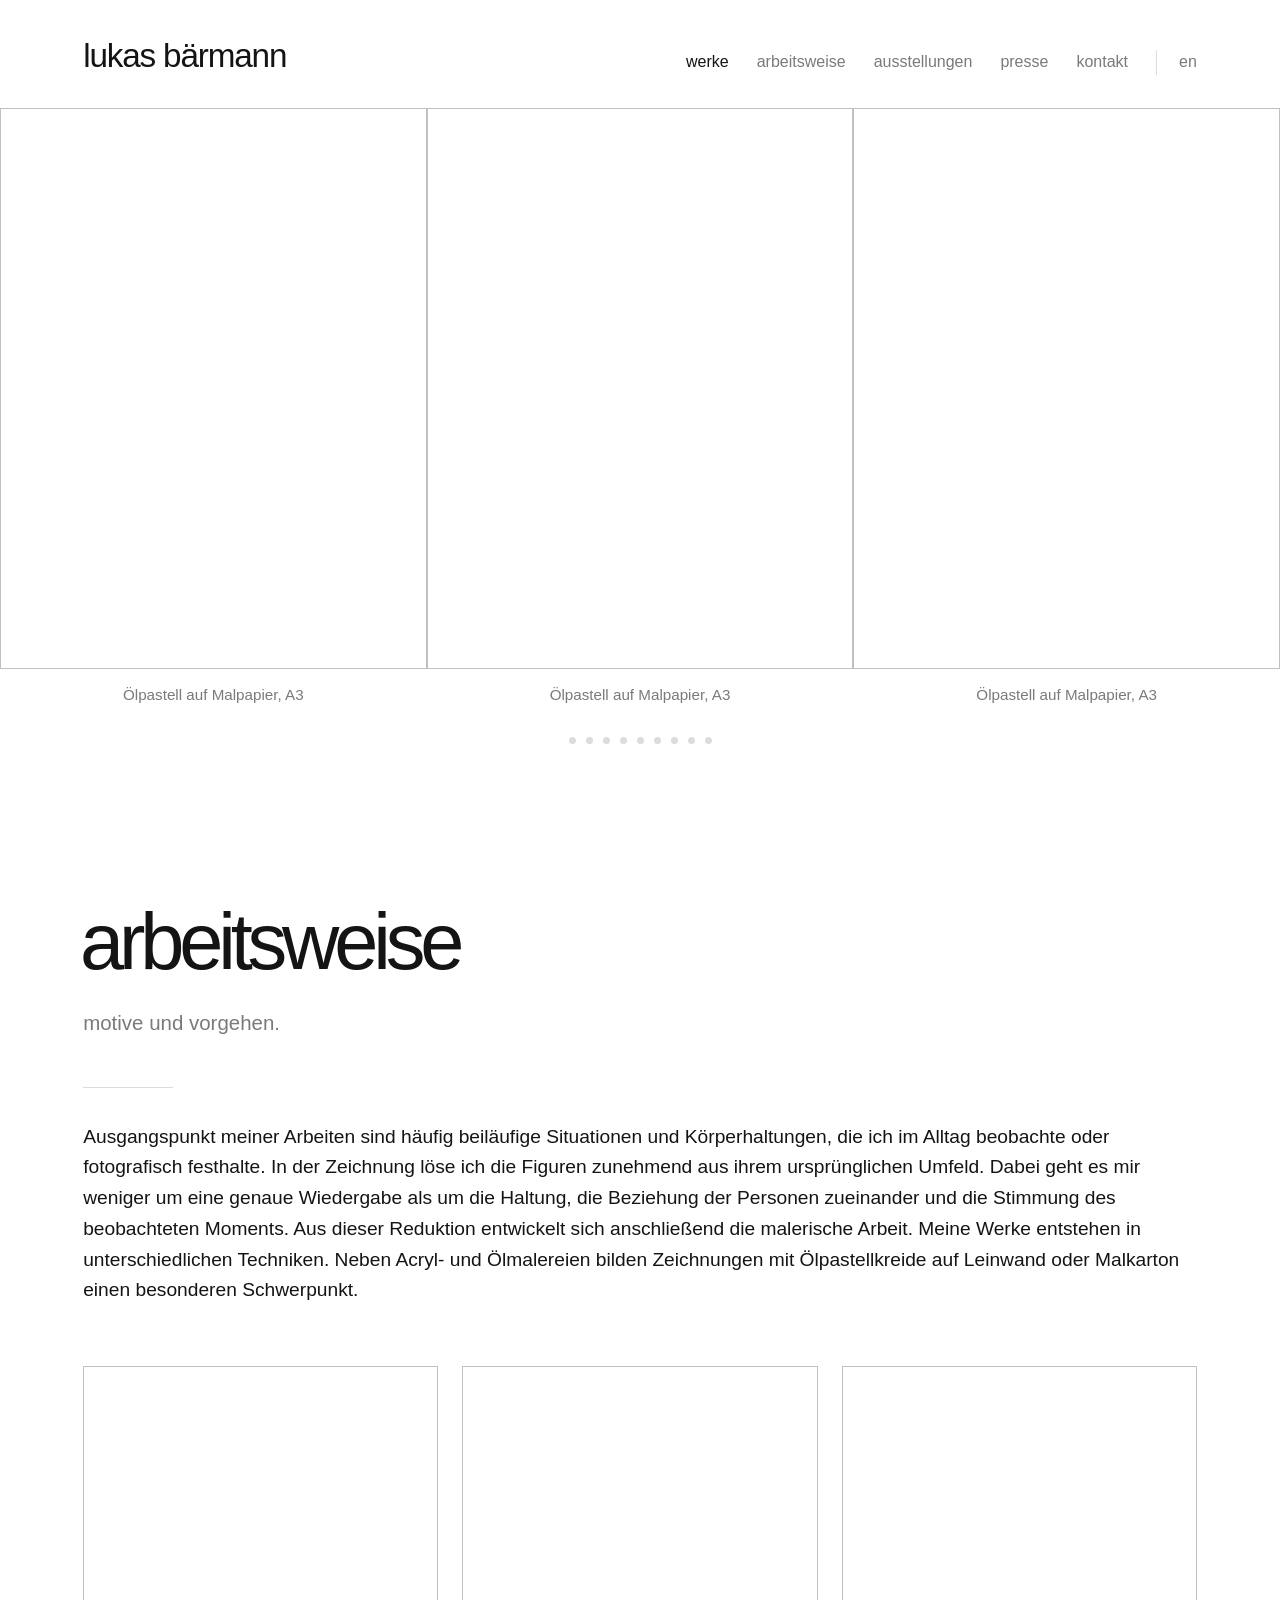
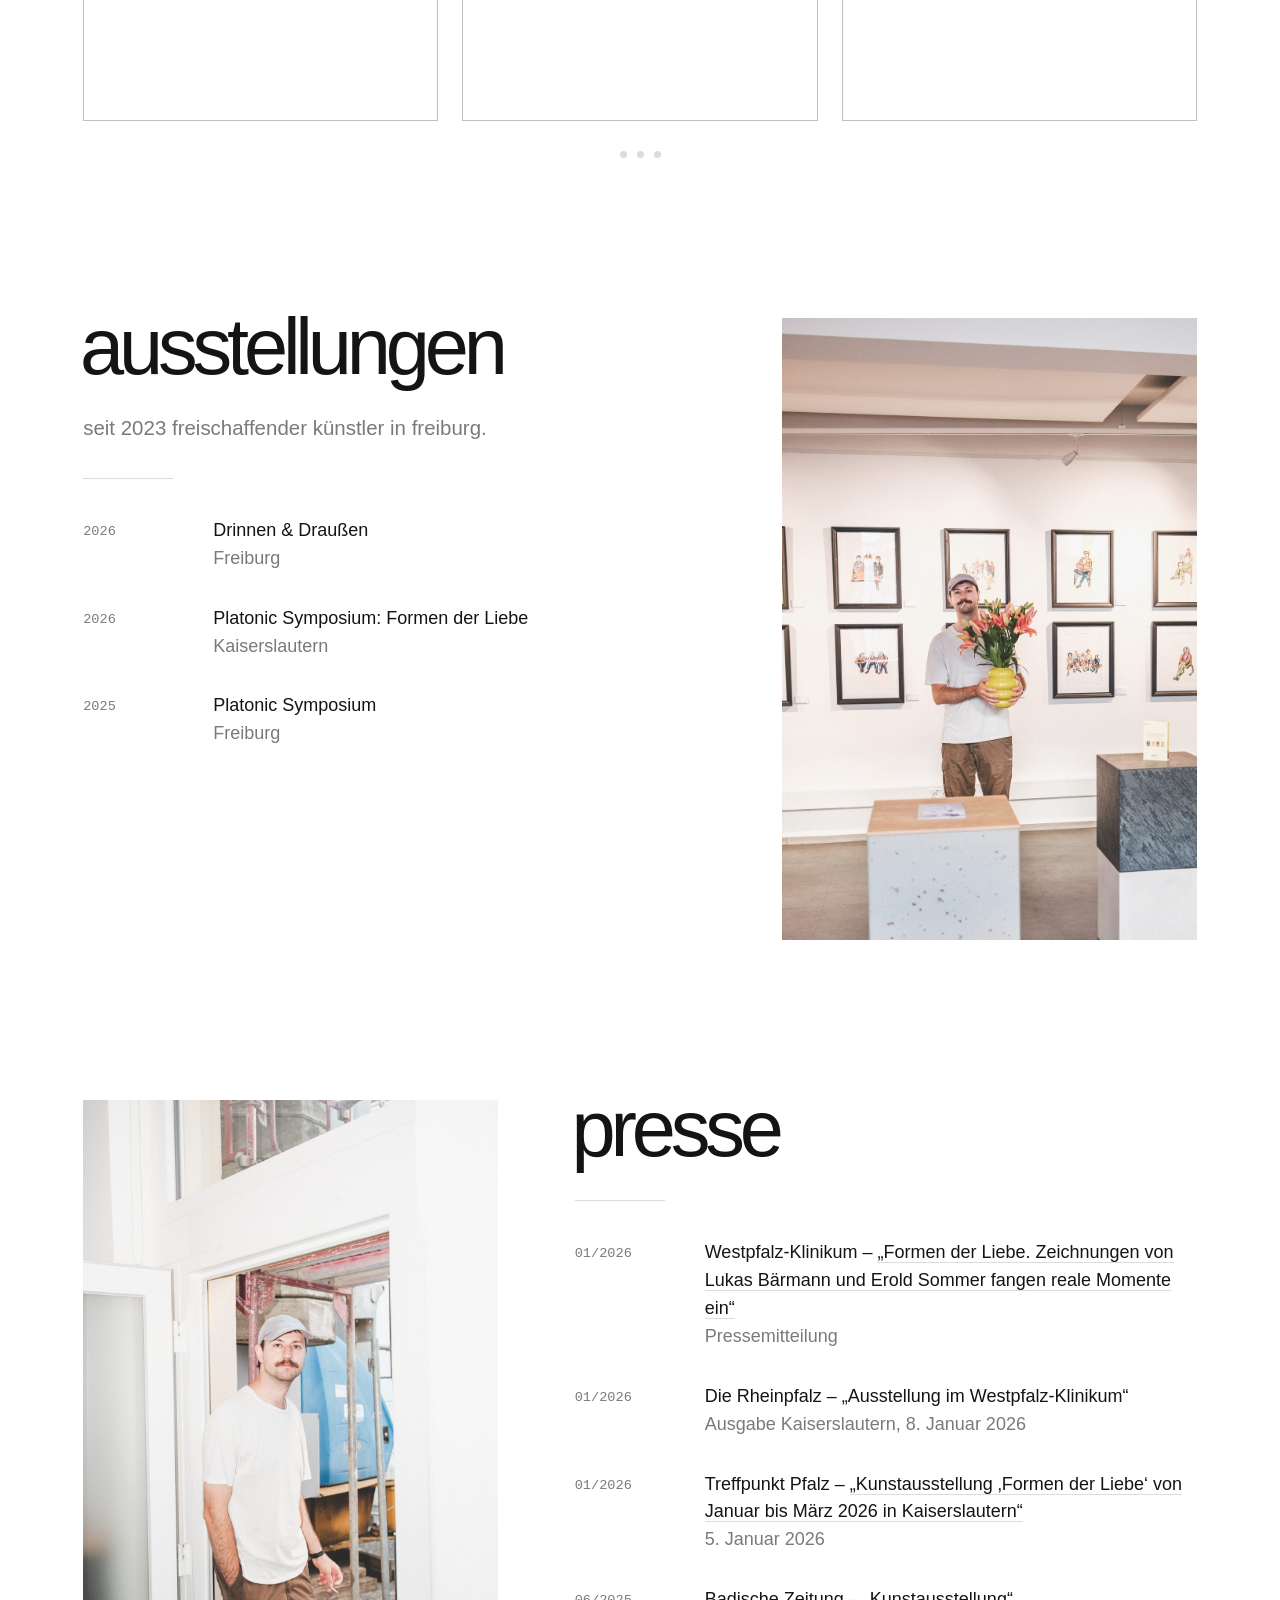
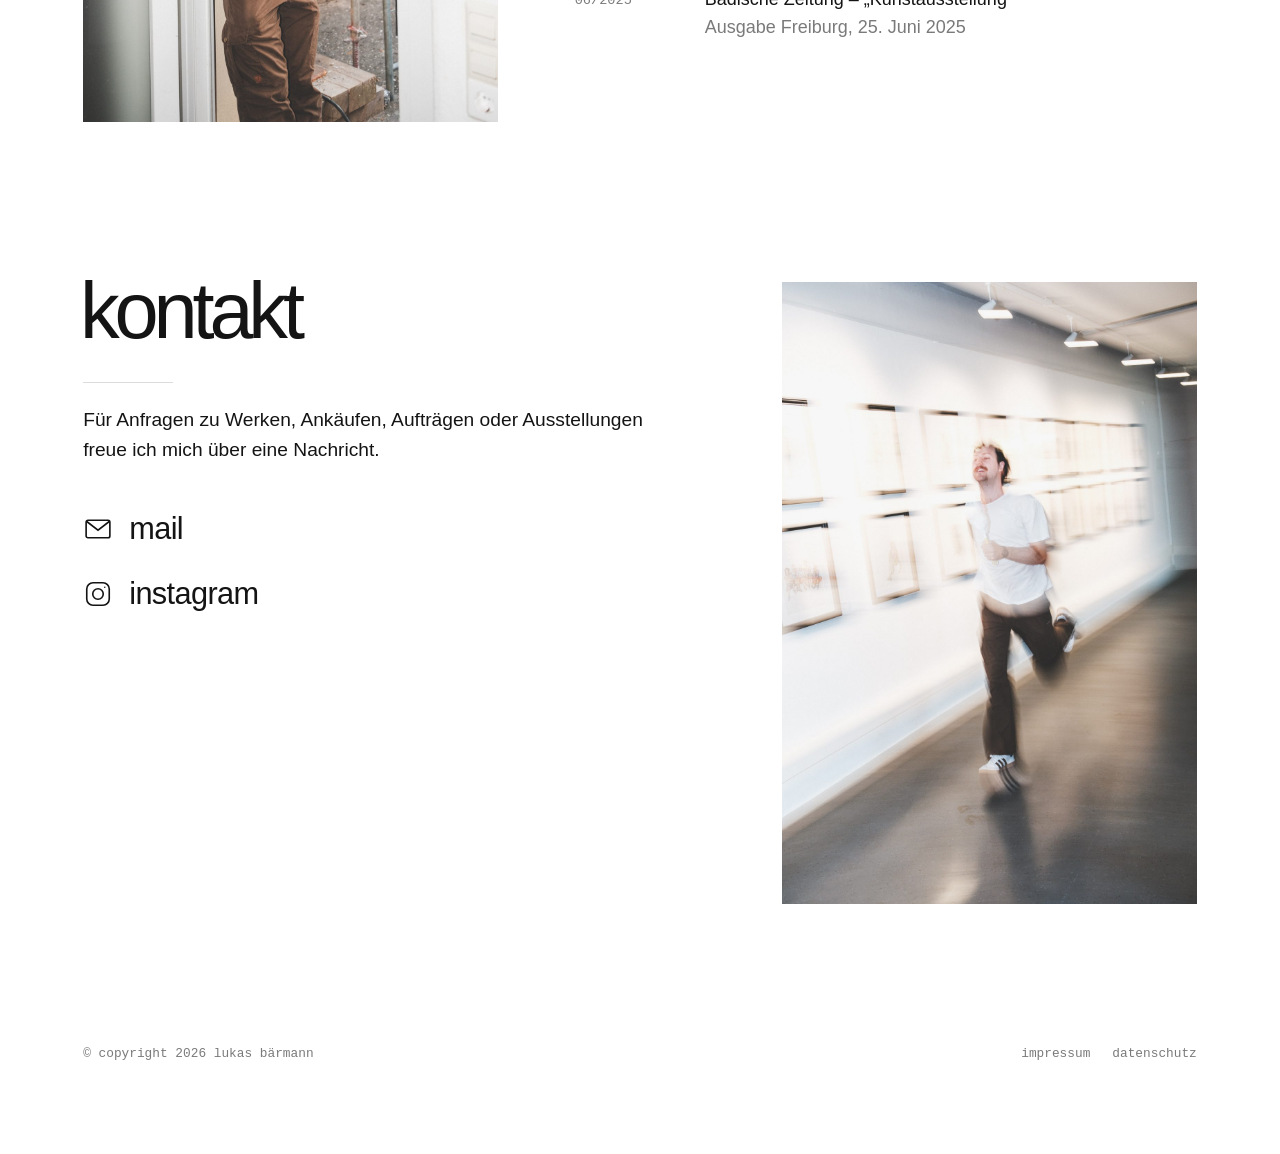
==== commit 8fbf1379: "Neue Gruppe 9: Das Schöne, Das Wahre (verkauft), Das Gute (verkauft) Co-Authored-By: Claude Opus 5.5" ====
--- a/index.html
+++ b/index.html
@@ -83,6 +83,10 @@
   .slot .status{display:inline-block;margin-top:6px;font-size:.78rem;color:var(--muted);letter-spacing:.01em;border-bottom:1px solid var(--line);transition:color .2s,border-color .2s}
   .slot a.status:hover{color:var(--ink);border-color:var(--ink)}
   .slot .status.verkauft{border-bottom-color:transparent}
+  /* Verfügbarkeit: kleiner Punkt hinter "anfragen" (grün) bzw. "verkauft" (rot) */
+  .slot .status,.gross-ansicht .anfrage{position:relative}
+  .slot .status::after,.gross-ansicht .anfrage::after{content:"";position:absolute;right:-12px;top:50%;width:6px;height:6px;margin-top:-3px;border-radius:50%;background:#3f9b5f}
+  .slot .status.verkauft::after,.gross-ansicht .anfrage.verkauft::after{background:#c8453c}
   .pfeil{position:absolute;top:0;bottom:0;width:12%;min-width:60px;display:flex;align-items:center;justify-content:center;z-index:3;opacity:0;transition:opacity .3s}
   .pfeil svg{width:44px;height:44px;stroke:#141414;stroke-width:1.2;fill:none;opacity:.45;transition:opacity .2s}
   .pfeil.links{left:0} .pfeil.rechts{right:0}
@@ -201,7 +205,7 @@
         </figure>
         <figure class="slot werk">
           <button class="bildknopf" aria-label="Junge Väter groß ansehen"><img src="bilder/werke/werk-16-klein.jpg" alt="Junge Väter"></button>
-          <figcaption><span class="werktitel">Junge Väter</span><span class="technik">Ölpastell auf Malpapier, A3</span><a class="status" href="mailto:art@lukasbaermann.de?subject=Anfrage%3A%20Junge Väter">anfragen</a></figcaption>
+          <figcaption><span class="werktitel">Junge Väter</span><span class="technik">Ölpastell auf Malpapier, A3</span><span class="status verkauft">verkauft</span></figcaption>
         </figure>
         </div>
       </div>
@@ -299,7 +303,7 @@
 </div>
 
 <script>
-  const QUELLEN={werke:[{"t": "Nordlichter", "src": "bilder/werke/werk-22.jpg", "th": "bilder/werke/werk-22-klein.jpg", "id": "werk-nordlichter", "v": false}, {"t": "at Bächle", "src": "bilder/werke/werk-18.jpg", "th": "bilder/werke/werk-18-klein.jpg", "id": "werk-at-baechle", "v": false}, {"t": "Junge Väter", "src": "bilder/werke/werk-16.jpg", "th": "bilder/werke/werk-16-klein.jpg", "id": "werk-junge-vaeter", "v": false}, {"t": "ZMF 2", "src": "bilder/werke/werk-21.jpg", "th": "bilder/werke/werk-21-klein.jpg", "id": "werk-zmf-2", "v": false}, {"t": "ZMF 1", "src": "bilder/werke/werk-19.jpg", "th": "bilder/werke/werk-19-klein.jpg", "id": "werk-zmf-1", "v": false}, {"t": "Sonntagsausfahrt", "src": "bilder/werke/werk-23.jpg", "th": "bilder/werke/werk-23-klein.jpg", "id": "werk-sonntagsausfahrt", "v": false}, {"t": "Casa di pietra", "src": "bilder/werke/werk-13.jpg", "th": "bilder/werke/werk-13-klein.jpg", "id": "werk-casa-di-pietra", "v": false}, {"t": "Grechetto", "src": "bilder/werke/werk-01.jpg", "th": "bilder/werke/werk-01-klein.jpg", "id": "werk-grechetto", "v": false}, {"t": "Erwartungen", "src": "bilder/werke/werk-12.jpg", "th": "bilder/werke/werk-12-klein.jpg", "id": "werk-erwartungen", "v": false}, {"t": "Schröders", "src": "bilder/werke/werk-06.jpg", "th": "bilder/werke/werk-06-klein.jpg", "id": "werk-schroeders", "v": false}, {"t": "Untitled", "src": "bilder/werke/werk-25.jpg", "th": "bilder/werke/werk-25-klein.jpg", "id": "werk-untitled", "v": false}, {"t": "Stammtisch", "src": "bilder/werke/werk-07.jpg", "th": "bilder/werke/werk-07-klein.jpg", "id": "werk-stammtisch", "v": false}, {"t": "Après-Ski", "src": "bilder/werke/werk-31.jpg", "th": "bilder/werke/werk-31-klein.jpg", "id": "werk-apres-ski", "v": true}, {"t": "Gedanken an Sophia Loren", "src": "bilder/werke/werk-11.jpg", "th": "bilder/werke/werk-11-klein.jpg", "id": "werk-gedanken-an-sophia-loren", "v": false}, {"t": "D'Artagnan", "src": "bilder/werke/werk-30.jpg", "th": "bilder/werke/werk-30-klein.jpg", "id": "werk-d-artagnan", "v": true}, {"t": "Akt mit rotem Handtuch", "src": "bilder/werke/werk-09.jpg", "th": "bilder/werke/werk-09-klein.jpg", "id": "werk-akt-mit-rotem-handtuch", "v": false}, {"t": "Der zweifache Eros", "src": "bilder/werke/werk-08.jpg", "th": "bilder/werke/werk-08-klein.jpg", "id": "werk-der-zweifache-eros", "v": false}, {"t": "Nach dem Tanzen", "src": "bilder/werke/werk-05.jpg", "th": "bilder/werke/werk-05-klein.jpg", "id": "werk-nach-dem-tanzen", "v": false}, {"t": "Zigarettenpause", "src": "bilder/werke/werk-03.jpg", "th": "bilder/werke/werk-03-klein.jpg", "id": "werk-zigarettenpause", "v": false}, {"t": "Selfcare", "src": "bilder/werke/werk-17.jpg", "th": "bilder/werke/werk-17-klein.jpg", "id": "werk-selfcare", "v": false}, {"t": "Sommerabend", "src": "bilder/werke/werk-20.jpg", "th": "bilder/werke/werk-20-klein.jpg", "id": "werk-sommerabend", "v": false}, {"t": "Barfuß", "src": "bilder/werke/werk-32.jpg", "th": "bilder/werke/werk-32-klein.jpg", "id": "werk-barfuss", "v": true}, {"t": "Tommi", "src": "bilder/werke/werk-33.jpg", "th": "bilder/werke/werk-33-klein.jpg", "id": "werk-tommi", "v": true}, {"t": "1984", "src": "bilder/werke/werk-34.jpg", "th": "bilder/werke/werk-34-klein.jpg", "id": "werk-1984", "v": true}], prozess:[{"t": "Arbeitsprozess 1", "src": "bilder/atelier/prozess-1.jpg", "th": "bilder/atelier/prozess-1.jpg"}, {"t": "Arbeitsprozess 2", "src": "bilder/atelier/prozess-2.jpg", "th": "bilder/atelier/prozess-2.jpg"}, {"t": "Arbeitsprozess 3", "src": "bilder/atelier/prozess-3.jpg", "th": "bilder/atelier/prozess-3.jpg"}, {"t": "Arbeitsprozess 4", "src": "bilder/atelier/prozess-4.jpg", "th": "bilder/atelier/prozess-4.jpg"}, {"t": "Arbeitsprozess 5", "src": "bilder/atelier/prozess-5.jpg", "th": "bilder/atelier/prozess-5.jpg"}, {"t": "Arbeitsprozess 6", "src": "bilder/atelier/prozess-6.jpg", "th": "bilder/atelier/prozess-6.jpg"}, {"t": "Arbeitsprozess 7", "src": "bilder/atelier/prozess-7.jpg", "th": "bilder/atelier/prozess-7.jpg"}, {"t": "Arbeitsprozess 8", "src": "bilder/atelier/prozess-8.jpg", "th": "bilder/atelier/prozess-8.jpg"}, {"t": "Arbeitsprozess 9", "src": "bilder/atelier/prozess-9.jpg", "th": "bilder/atelier/prozess-9.jpg"}]};
+  const QUELLEN={werke:[{"t": "Nordlichter", "src": "bilder/werke/werk-22.jpg", "th": "bilder/werke/werk-22-klein.jpg", "id": "werk-nordlichter", "v": false}, {"t": "at Bächle", "src": "bilder/werke/werk-18.jpg", "th": "bilder/werke/werk-18-klein.jpg", "id": "werk-at-baechle", "v": false}, {"t": "Junge Väter", "src": "bilder/werke/werk-16.jpg", "th": "bilder/werke/werk-16-klein.jpg", "id": "werk-junge-vaeter", "v": true}, {"t": "ZMF 2", "src": "bilder/werke/werk-21.jpg", "th": "bilder/werke/werk-21-klein.jpg", "id": "werk-zmf-2", "v": false}, {"t": "ZMF 1", "src": "bilder/werke/werk-19.jpg", "th": "bilder/werke/werk-19-klein.jpg", "id": "werk-zmf-1", "v": false}, {"t": "Sonntagsausfahrt", "src": "bilder/werke/werk-23.jpg", "th": "bilder/werke/werk-23-klein.jpg", "id": "werk-sonntagsausfahrt", "v": false}, {"t": "Casa di pietra", "src": "bilder/werke/werk-13.jpg", "th": "bilder/werke/werk-13-klein.jpg", "id": "werk-casa-di-pietra", "v": false}, {"t": "Grechetto", "src": "bilder/werke/werk-01.jpg", "th": "bilder/werke/werk-01-klein.jpg", "id": "werk-grechetto", "v": false}, {"t": "Erwartungen", "src": "bilder/werke/werk-12.jpg", "th": "bilder/werke/werk-12-klein.jpg", "id": "werk-erwartungen", "v": false}, {"t": "Schröders", "src": "bilder/werke/werk-06.jpg", "th": "bilder/werke/werk-06-klein.jpg", "id": "werk-schroeders", "v": false}, {"t": "Untitled", "src": "bilder/werke/werk-25.jpg", "th": "bilder/werke/werk-25-klein.jpg", "id": "werk-untitled", "v": false}, {"t": "Stammtisch", "src": "bilder/werke/werk-07.jpg", "th": "bilder/werke/werk-07-klein.jpg", "id": "werk-stammtisch", "v": false}, {"t": "Après-Ski", "src": "bilder/werke/werk-31.jpg", "th": "bilder/werke/werk-31-klein.jpg", "id": "werk-apres-ski", "v": true}, {"t": "Gedanken an Sophia Loren", "src": "bilder/werke/werk-11.jpg", "th": "bilder/werke/werk-11-klein.jpg", "id": "werk-gedanken-an-sophia-loren", "v": false}, {"t": "D'Artagnan", "src": "bilder/werke/werk-30.jpg", "th": "bilder/werke/werk-30-klein.jpg", "id": "werk-d-artagnan", "v": true}, {"t": "Akt mit rotem Handtuch", "src": "bilder/werke/werk-09.jpg", "th": "bilder/werke/werk-09-klein.jpg", "id": "werk-akt-mit-rotem-handtuch", "v": false}, {"t": "Der zweifache Eros", "src": "bilder/werke/werk-08.jpg", "th": "bilder/werke/werk-08-klein.jpg", "id": "werk-der-zweifache-eros", "v": false}, {"t": "Nach dem Tanzen", "src": "bilder/werke/werk-05.jpg", "th": "bilder/werke/werk-05-klein.jpg", "id": "werk-nach-dem-tanzen", "v": false}, {"t": "Zigarettenpause", "src": "bilder/werke/werk-03.jpg", "th": "bilder/werke/werk-03-klein.jpg", "id": "werk-zigarettenpause", "v": false}, {"t": "Selfcare", "src": "bilder/werke/werk-17.jpg", "th": "bilder/werke/werk-17-klein.jpg", "id": "werk-selfcare", "v": false}, {"t": "Sommerabend", "src": "bilder/werke/werk-20.jpg", "th": "bilder/werke/werk-20-klein.jpg", "id": "werk-sommerabend", "v": false}, {"t": "Barfuß", "src": "bilder/werke/werk-32.jpg", "th": "bilder/werke/werk-32-klein.jpg", "id": "werk-barfuss", "v": true}, {"t": "Tommi", "src": "bilder/werke/werk-33.jpg", "th": "bilder/werke/werk-33-klein.jpg", "id": "werk-tommi", "v": true}, {"t": "1984", "src": "bilder/werke/werk-34.jpg", "th": "bilder/werke/werk-34-klein.jpg", "id": "werk-1984", "v": true}, {"t": "Das Schöne", "src": "bilder/werke/werk-35.jpg", "th": "bilder/werke/werk-35-klein.jpg", "id": "werk-das-schoene", "v": false}, {"t": "Das Wahre", "src": "bilder/werke/werk-36.jpg", "th": "bilder/werke/werk-36-klein.jpg", "id": "werk-das-wahre", "v": true}, {"t": "Das Gute", "src": "bilder/werke/werk-37.jpg", "th": "bilder/werke/werk-37-klein.jpg", "id": "werk-das-gute", "v": true}], prozess:[{"t": "Arbeitsprozess 1", "src": "bilder/atelier/prozess-1.jpg", "th": "bilder/atelier/prozess-1.jpg"}, {"t": "Arbeitsprozess 2", "src": "bilder/atelier/prozess-2.jpg", "th": "bilder/atelier/prozess-2.jpg"}, {"t": "Arbeitsprozess 3", "src": "bilder/atelier/prozess-3.jpg", "th": "bilder/atelier/prozess-3.jpg"}, {"t": "Arbeitsprozess 4", "src": "bilder/atelier/prozess-4.jpg", "th": "bilder/atelier/prozess-4.jpg"}, {"t": "Arbeitsprozess 5", "src": "bilder/atelier/prozess-5.jpg", "th": "bilder/atelier/prozess-5.jpg"}, {"t": "Arbeitsprozess 6", "src": "bilder/atelier/prozess-6.jpg", "th": "bilder/atelier/prozess-6.jpg"}, {"t": "Arbeitsprozess 7", "src": "bilder/atelier/prozess-7.jpg", "th": "bilder/atelier/prozess-7.jpg"}, {"t": "Arbeitsprozess 8", "src": "bilder/atelier/prozess-8.jpg", "th": "bilder/atelier/prozess-8.jpg"}, {"t": "Arbeitsprozess 9", "src": "bilder/atelier/prozess-9.jpg", "th": "bilder/atelier/prozess-9.jpg"}]};
   const ruhig=matchMedia('(prefers-reduced-motion: reduce)').matches;
   function mailHref(w){return 'mailto:art@lukasbaermann.de?subject='+encodeURIComponent('Anfrage: '+w.t)+'&body='+encodeURIComponent('Hallo Lukas,\n\nich interessiere mich für dein Werk „'+w.t+'“ (Ölpastell auf Malpapier, A3).\n\n');}
   function laden(src){return new Promise(r=>{const i=new Image();i.onload=i.onerror=r;i.src=src;});}
